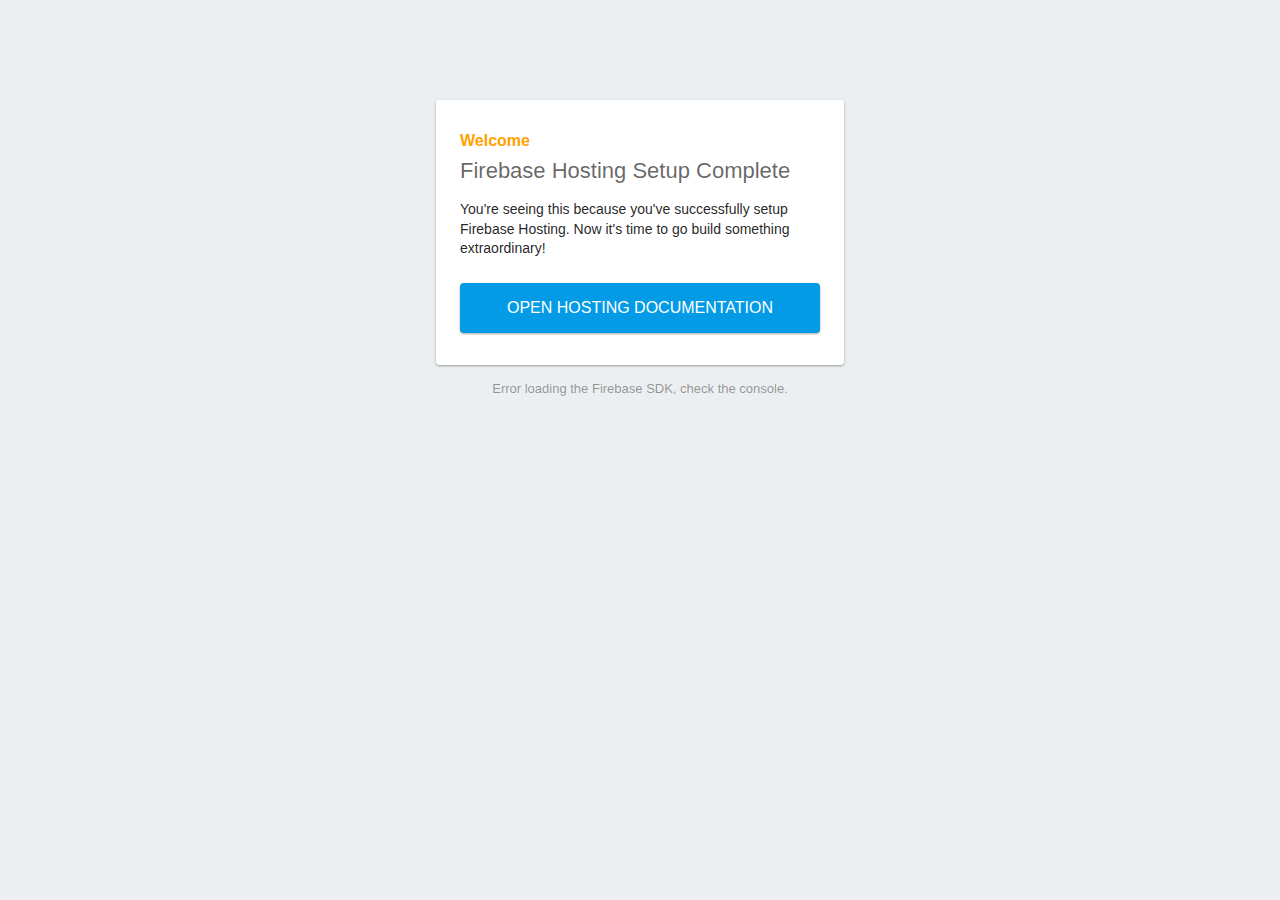
==== public/index.html @ c2c67630 "new update free rescuet" ====
<!DOCTYPE html>
<html>
  <head>
    <meta charset="utf-8">
    <meta name="viewport" content="width=device-width, initial-scale=1">
    <title>Welcome to Firebase Hosting</title>

    <!-- update the version number as needed -->
    <script defer src="/__/firebase/10.13.1/firebase-app-compat.js"></script>
    <!-- include only the Firebase features as you need -->
    <script defer src="/__/firebase/10.13.1/firebase-auth-compat.js"></script>
    <script defer src="/__/firebase/10.13.1/firebase-database-compat.js"></script>
    <script defer src="/__/firebase/10.13.1/firebase-firestore-compat.js"></script>
    <script defer src="/__/firebase/10.13.1/firebase-functions-compat.js"></script>
    <script defer src="/__/firebase/10.13.1/firebase-messaging-compat.js"></script>
    <script defer src="/__/firebase/10.13.1/firebase-storage-compat.js"></script>
    <script defer src="/__/firebase/10.13.1/firebase-analytics-compat.js"></script>
    <script defer src="/__/firebase/10.13.1/firebase-remote-config-compat.js"></script>
    <script defer src="/__/firebase/10.13.1/firebase-performance-compat.js"></script>
    <!-- 
      initialize the SDK after all desired features are loaded, set useEmulator to false
      to avoid connecting the SDK to running emulators.
    -->
    <script defer src="/__/firebase/init.js?useEmulator=true"></script>

    <style media="screen">
      body { background: #ECEFF1; color: rgba(0,0,0,0.87); font-family: Roboto, Helvetica, Arial, sans-serif; margin: 0; padding: 0; }
      #message { background: white; max-width: 360px; margin: 100px auto 16px; padding: 32px 24px; border-radius: 3px; }
      #message h2 { color: #ffa100; font-weight: bold; font-size: 16px; margin: 0 0 8px; }
      #message h1 { font-size: 22px; font-weight: 300; color: rgba(0,0,0,0.6); margin: 0 0 16px;}
      #message p { line-height: 140%; margin: 16px 0 24px; font-size: 14px; }
      #message a { display: block; text-align: center; background: #039be5; text-transform: uppercase; text-decoration: none; color: white; padding: 16px; border-radius: 4px; }
      #message, #message a { box-shadow: 0 1px 3px rgba(0,0,0,0.12), 0 1px 2px rgba(0,0,0,0.24); }
      #load { color: rgba(0,0,0,0.4); text-align: center; font-size: 13px; }
      @media (max-width: 600px) {
        body, #message { margin-top: 0; background: white; box-shadow: none; }
        body { border-top: 16px solid #ffa100; }
      }
    </style>
  </head>
  <body>
    <div id="message">
      <h2>Welcome</h2>
      <h1>Firebase Hosting Setup Complete</h1>
      <p>You're seeing this because you've successfully setup Firebase Hosting. Now it's time to go build something extraordinary!</p>
      <a target="_blank" href="https://firebase.google.com/docs/hosting/">Open Hosting Documentation</a>
    </div>
    <p id="load">Firebase SDK Loading&hellip;</p>

    <script>
      document.addEventListener('DOMContentLoaded', function() {
        const loadEl = document.querySelector('#load');
        // // 🔥🔥🔥🔥🔥🔥🔥🔥🔥🔥🔥🔥🔥🔥🔥🔥🔥🔥🔥🔥🔥🔥🔥🔥🔥🔥🔥🔥🔥🔥🔥
        // // The Firebase SDK is initialized and available here!
        //
        // firebase.auth().onAuthStateChanged(user => { });
        // firebase.database().ref('/path/to/ref').on('value', snapshot => { });
        // firebase.firestore().doc('/foo/bar').get().then(() => { });
        // firebase.functions().httpsCallable('yourFunction')().then(() => { });
        // firebase.messaging().requestPermission().then(() => { });
        // firebase.storage().ref('/path/to/ref').getDownloadURL().then(() => { });
        // firebase.analytics(); // call to activate
        // firebase.analytics().logEvent('tutorial_completed');
        // firebase.performance(); // call to activate
        //
        // // 🔥🔥🔥🔥🔥🔥🔥🔥🔥🔥🔥🔥🔥🔥🔥🔥🔥🔥🔥🔥🔥🔥🔥🔥🔥🔥🔥🔥🔥🔥🔥

        try {
          let app = firebase.app();
          let features = [
            'auth', 
            'database', 
            'firestore',
            'functions',
            'messaging', 
            'storage', 
            'analytics', 
            'remoteConfig',
            'performance',
          ].filter(feature => typeof app[feature] === 'function');
          loadEl.textContent = `Firebase SDK loaded with ${features.join(', ')}`;
        } catch (e) {
          console.error(e);
          loadEl.textContent = 'Error loading the Firebase SDK, check the console.';
        }
      });
    </script>
  </body>
</html>
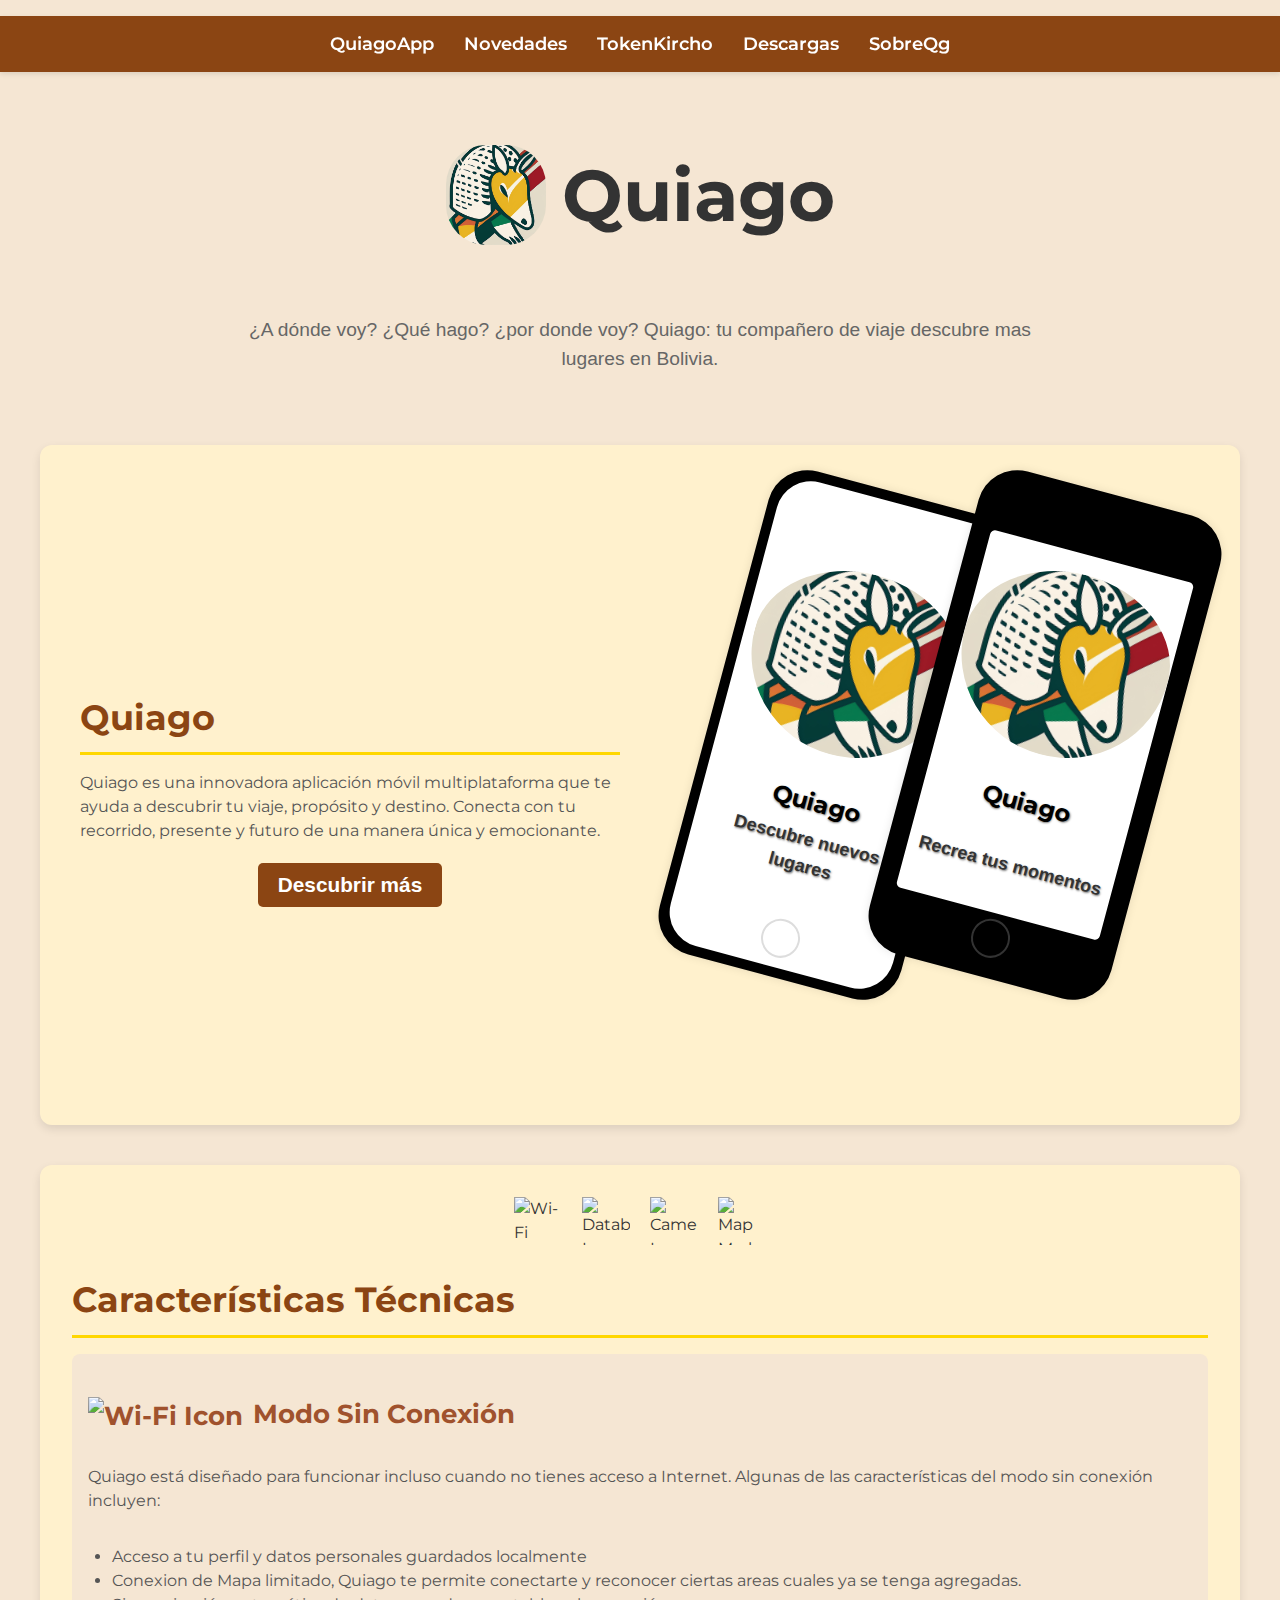
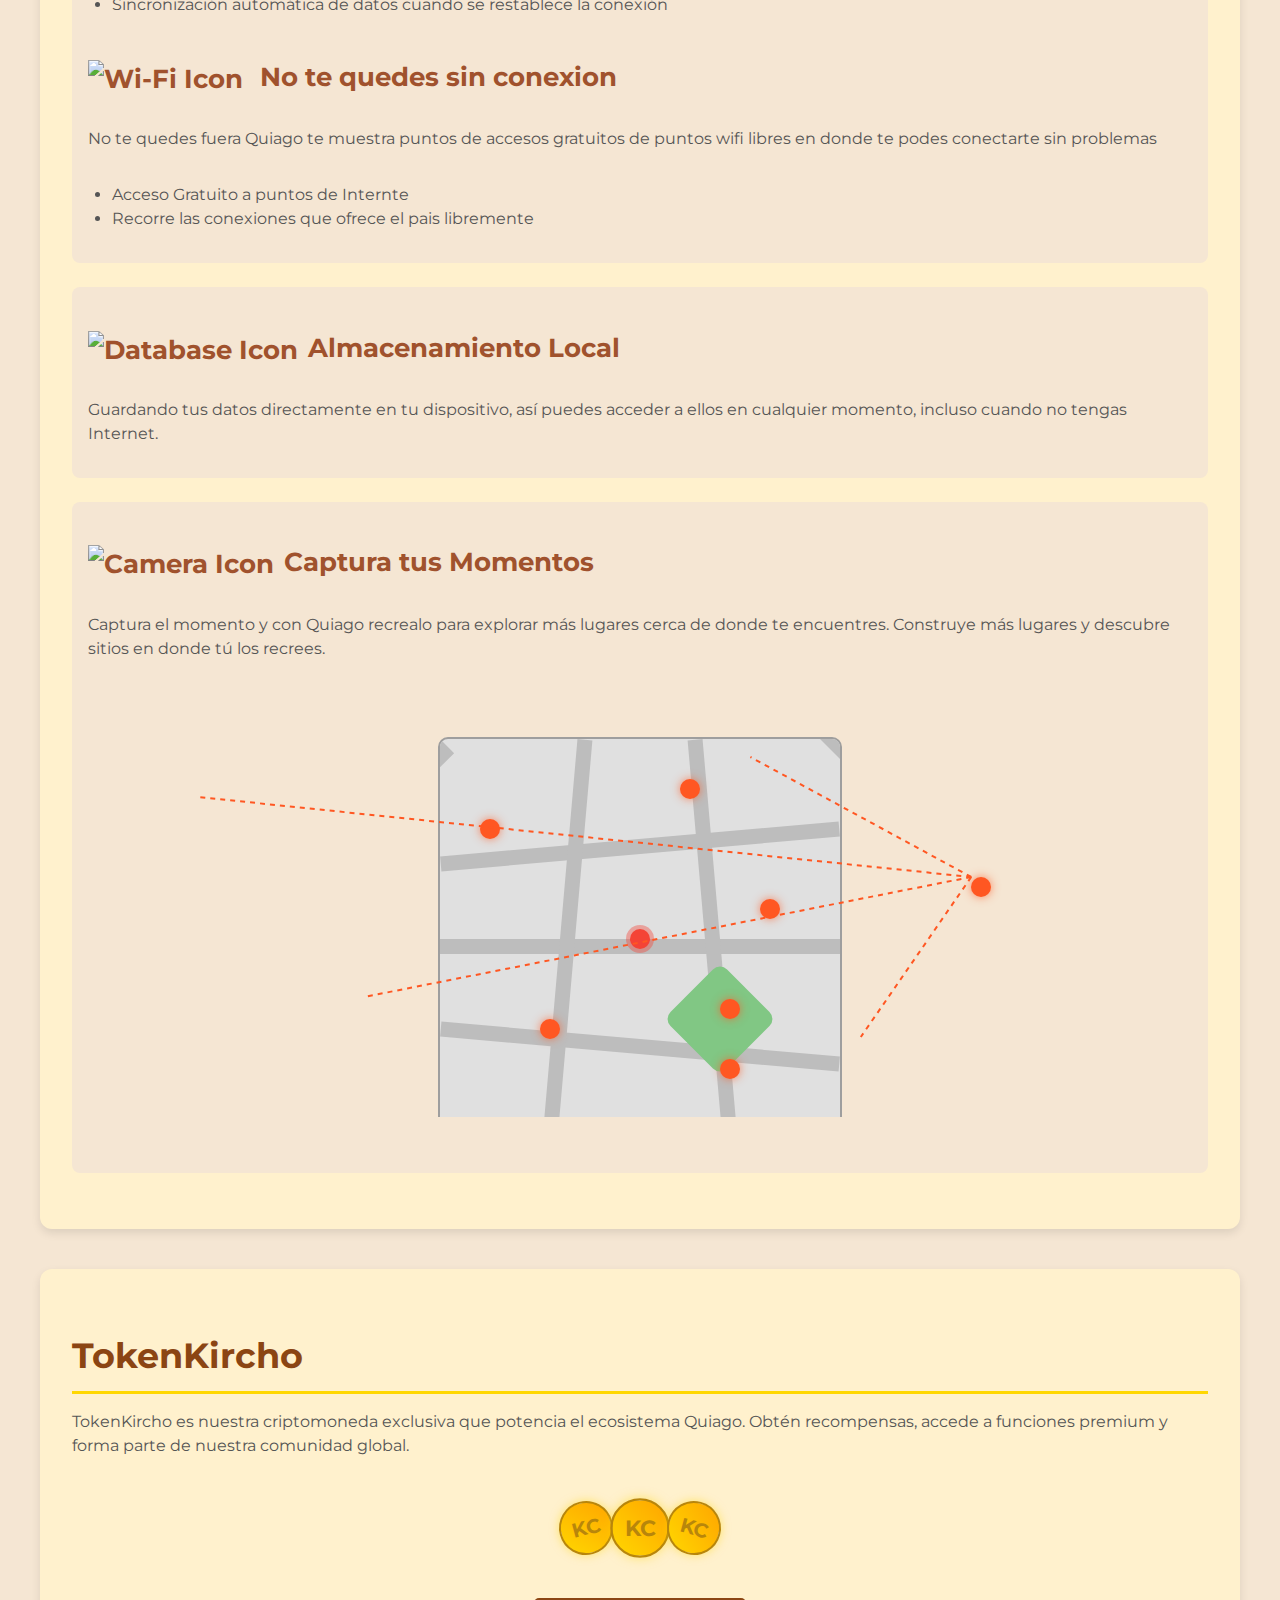
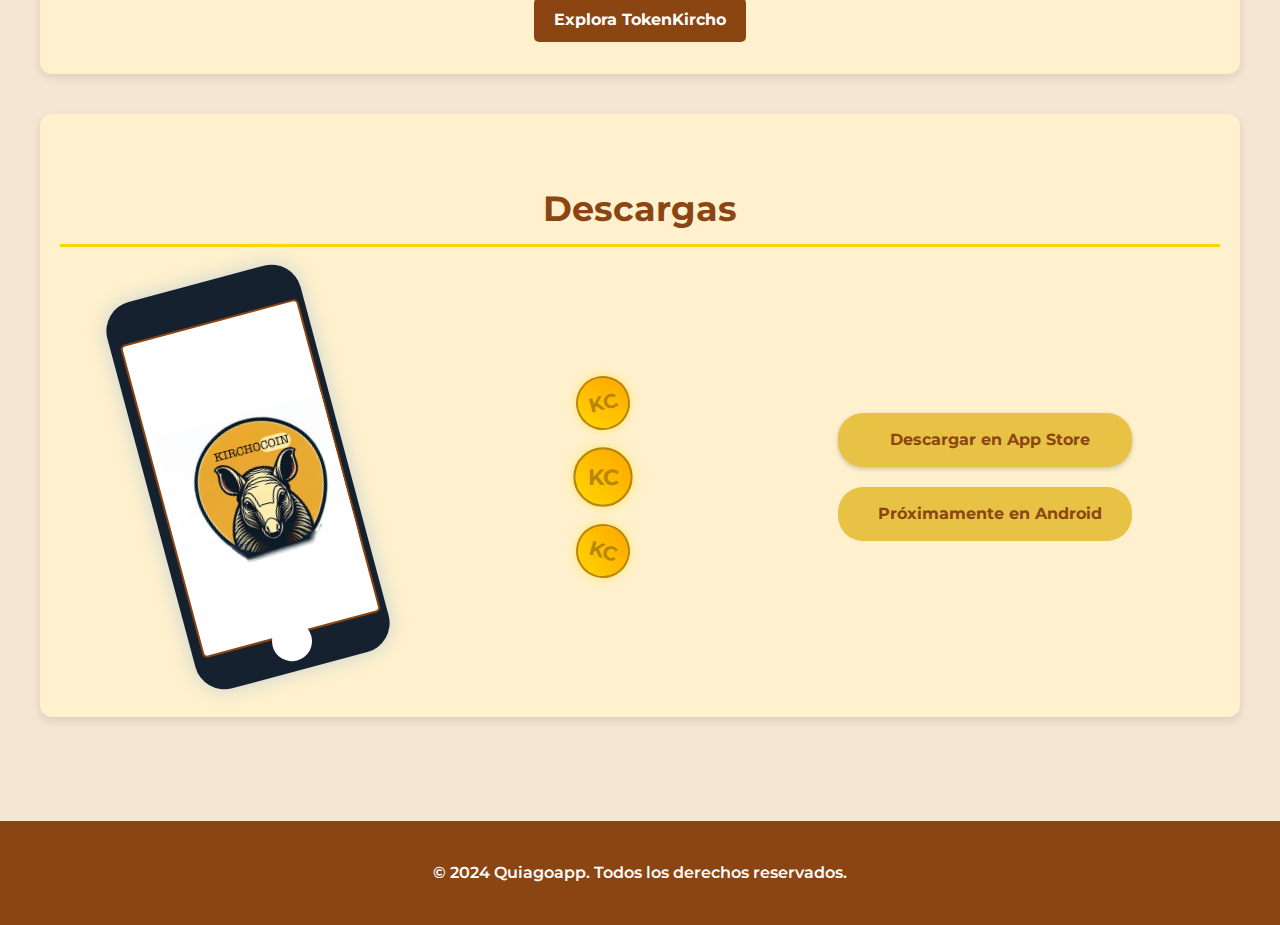
==== commit e6da7d46: "finaly test deploy Quiago" ====
--- a/public/index.html
+++ b/public/index.html
@@ -1,89 +1,627 @@
 <!DOCTYPE html>
-<html>
-  <head>
-    <meta charset="utf-8">
-    <meta name="viewport" content="width=device-width, initial-scale=1">
-    <title>Welcome to Firebase Hosting</title>
-
-    <!-- update the version number as needed -->
-    <script defer src="/__/firebase/10.13.1/firebase-app-compat.js"></script>
-    <!-- include only the Firebase features as you need -->
-    <script defer src="/__/firebase/10.13.1/firebase-auth-compat.js"></script>
-    <script defer src="/__/firebase/10.13.1/firebase-database-compat.js"></script>
-    <script defer src="/__/firebase/10.13.1/firebase-firestore-compat.js"></script>
-    <script defer src="/__/firebase/10.13.1/firebase-functions-compat.js"></script>
-    <script defer src="/__/firebase/10.13.1/firebase-messaging-compat.js"></script>
-    <script defer src="/__/firebase/10.13.1/firebase-storage-compat.js"></script>
-    <script defer src="/__/firebase/10.13.1/firebase-analytics-compat.js"></script>
-    <script defer src="/__/firebase/10.13.1/firebase-remote-config-compat.js"></script>
-    <script defer src="/__/firebase/10.13.1/firebase-performance-compat.js"></script>
-    <!-- 
-      initialize the SDK after all desired features are loaded, set useEmulator to false
-      to avoid connecting the SDK to running emulators.
-    -->
-    <script defer src="/__/firebase/init.js?useEmulator=true"></script>
-
-    <style media="screen">
-      body { background: #ECEFF1; color: rgba(0,0,0,0.87); font-family: Roboto, Helvetica, Arial, sans-serif; margin: 0; padding: 0; }
-      #message { background: white; max-width: 360px; margin: 100px auto 16px; padding: 32px 24px; border-radius: 3px; }
-      #message h2 { color: #ffa100; font-weight: bold; font-size: 16px; margin: 0 0 8px; }
-      #message h1 { font-size: 22px; font-weight: 300; color: rgba(0,0,0,0.6); margin: 0 0 16px;}
-      #message p { line-height: 140%; margin: 16px 0 24px; font-size: 14px; }
-      #message a { display: block; text-align: center; background: #039be5; text-transform: uppercase; text-decoration: none; color: white; padding: 16px; border-radius: 4px; }
-      #message, #message a { box-shadow: 0 1px 3px rgba(0,0,0,0.12), 0 1px 2px rgba(0,0,0,0.24); }
-      #load { color: rgba(0,0,0,0.4); text-align: center; font-size: 13px; }
-      @media (max-width: 600px) {
-        body, #message { margin-top: 0; background: white; box-shadow: none; }
-        body { border-top: 16px solid #ffa100; }
-      }
-    </style>
-  </head>
-  <body>
-    <div id="message">
-      <h2>Welcome</h2>
-      <h1>Firebase Hosting Setup Complete</h1>
-      <p>You're seeing this because you've successfully setup Firebase Hosting. Now it's time to go build something extraordinary!</p>
-      <a target="_blank" href="https://firebase.google.com/docs/hosting/">Open Hosting Documentation</a>
+<html lang="en">
+<head>
+    <meta charset="UTF-8">
+    <meta name="viewport" content="width=device-width, initial-scale=1.0">
+    <meta name="description" content="Quiago-web - Responsive web application">
+    <title>Quiago-web</title>
+    <link rel="icon" href="src/res/Quiagologodev.ico" type="image/x-icon">
+    <link rel="shortcut icon" href="src/res/Quiagologodev.ico" type="image/x-icon">
+    <link rel="stylesheet" href="styles/style.css">
+    <link rel="stylesheet" href="styles/responsive.css">
+    <link rel="stylesheet" href="styles/buttom.css">
+    <link rel="stylesheet" href="styles/iphonecss.css">
+    
+    
+    
+    <script src="js/viewport-units-buggyfill.js"></script>
+    <script>window.viewportUnitsBuggyfill.init();</script>
+</head>
+
+
+<body>
+        <header class="quiago-header">
+            <button class="nav-toggle" aria-label="Toggle navigation">
+                <span class="hamburger"></span>
+            </button>
+        </header>
+        <style>
+            .nav-toggle {
+                display: none; /* Hide by default for desktop */
+                background-color: #8b4513;
+                border: none;
+                color: #fff;
+                font-size: 1.5rem;
+                cursor: pointer;
+                padding: 10px;
+                border-radius: 5px;
+                position: absolute;
+                top: 10px;
+                right: 10px;
+                z-index: 1000;
+            }
+            
+            .hamburger {
+                display: block;
+                width: 25px;
+                height: 3px;
+                background-color: #fff;
+                position: relative;
+                transition: background-color 0.3s ease;
+            }
+            
+            .hamburger::before,
+            .hamburger::after {
+                content: '';
+                position: absolute;
+                width: 100%;
+                height: 3px;
+                background-color: #fff;
+                transition: all 0.3s ease;
+            }
+            
+            .hamburger::before {
+                top: -8px;
+            }
+            
+            .hamburger::after {
+                bottom: -8px;
+            }
+            
+            .nav-toggle:hover {
+                background-color: #a0522d;
+            }
+
+            .quiago-nav {
+                background-color: #8b4513;
+                padding: 15px 0;
+            }
+
+            .quiago-nav ul {
+                list-style-type: none;
+                padding: 0;
+                margin: 0;
+                display: flex;
+                justify-content: center;
+            }
+
+            .quiago-nav ul li {
+                margin: 0 15px;
+            }
+
+            .quiago-nav ul li a {
+                color: #fff;
+                text-decoration: none;
+                font-size: 1.1rem;
+            }
+
+            @media only screen and (max-width: 768px) {
+                .nav-toggle {
+                    display: block; /* Show for mobile */
+                }
+
+                .quiago-nav {
+                    display: none;
+                }
+
+                .quiago-nav.active {
+                    display: block;
+                    position: absolute;
+                    top: 60px;
+                    right: 0;
+                    width: 200px;
+                    border-radius: 5px;
+                }
+
+                .quiago-nav.active ul {
+                    flex-direction: column;
+                }
+
+                .quiago-nav.active ul li {
+                    margin-bottom: 10px;
+                }
+            }
+        </style>
+        <script>
+            document.addEventListener('DOMContentLoaded', function() {
+                const navToggle = document.querySelector('.nav-toggle');
+                const nav = document.querySelector('.quiago-nav');
+
+                navToggle.addEventListener('click', function() {
+                    nav.classList.toggle('active');
+                });
+            });
+        </script>
+
+
+
+
+
+
+        <nav class="quiago-nav">
+            <ul>
+                <li><a href="#sobre-quiago">QuiagoApp</a></li>
+                <li><a href="#Novedades" > Novedades</a></li>
+                <li><a href="#token-kircho">TokenKircho</a></li>
+                <li><a href="#descargas">Descargas</a></li>
+                <li><a href="templates/about.html">SobreQg</a></li>
+                
+            </ul>
+        </nav>
+    
+    <div class="quiago-container">
+        <div class="quiago-header">
+            <img src="src/res/logoOficialQuiago.jpg" alt="Quiago Logo" class="quiago-logo">
+            <h1 class="quiago-title">Quiago</h1>
+        </div>
+        <div class="quiago-description">
+            <p>¿A dónde voy? ¿Qué hago? ¿por donde voy? Quiago: tu compañero de viaje descubre mas lugares en Bolivia.</p>
+        </div>
     </div>
-    <p id="load">Firebase SDK Loading&hellip;</p>
-
-    <script>
-      document.addEventListener('DOMContentLoaded', function() {
-        const loadEl = document.querySelector('#load');
-        // // 🔥🔥🔥🔥🔥🔥🔥🔥🔥🔥🔥🔥🔥🔥🔥🔥🔥🔥🔥🔥🔥🔥🔥🔥🔥🔥🔥🔥🔥🔥🔥
-        // // The Firebase SDK is initialized and available here!
-        //
-        // firebase.auth().onAuthStateChanged(user => { });
-        // firebase.database().ref('/path/to/ref').on('value', snapshot => { });
-        // firebase.firestore().doc('/foo/bar').get().then(() => { });
-        // firebase.functions().httpsCallable('yourFunction')().then(() => { });
-        // firebase.messaging().requestPermission().then(() => { });
-        // firebase.storage().ref('/path/to/ref').getDownloadURL().then(() => { });
-        // firebase.analytics(); // call to activate
-        // firebase.analytics().logEvent('tutorial_completed');
-        // firebase.performance(); // call to activate
-        //
-        // // 🔥🔥🔥🔥🔥🔥🔥🔥🔥🔥🔥🔥🔥🔥🔥🔥🔥🔥🔥🔥🔥🔥🔥🔥🔥🔥🔥🔥🔥🔥🔥
-
-        try {
-          let app = firebase.app();
-          let features = [
-            'auth', 
-            'database', 
-            'firestore',
-            'functions',
-            'messaging', 
-            'storage', 
-            'analytics', 
-            'remoteConfig',
-            'performance',
-          ].filter(feature => typeof app[feature] === 'function');
-          loadEl.textContent = `Firebase SDK loaded with ${features.join(', ')}`;
-        } catch (e) {
-          console.error(e);
-          loadEl.textContent = 'Error loading the Firebase SDK, check the console.';
-        }
-      });
-    </script>
-  </body>
-</html>
+
+    <main class="quiago-content">
+        <section id="sobre-quiago" class="quiago-info">
+            <div class="quiago-info-content">
+                <h2>Quiago</h2>
+                <p>Quiago es una innovadora aplicación móvil multiplataforma que te ayuda a descubrir tu viaje, propósito y destino. Conecta con tu recorrido, presente y futuro de una manera única y emocionante.</p>
+                <div class="descubrir-container">
+                    <button class="descubrir-btn" onclick="location.href='templates/about.html'">Descubrir más</button>
+                </div>
+            </div>
+
+            <style>
+                .descubrir-container {
+                    text-align: center;
+                    margin-top: 20px;
+                }
+                .descubrir-btn {
+                    display: inline-block;
+                    padding: 10px 20px;
+                    background-color: #8b4513;
+                    color: #fff;
+                    text-decoration: none;
+                    border: none;
+                    border-radius: 5px;
+                    font-weight: bold;
+                    font-size: 1.3rem;
+                    cursor: pointer;
+                    transition: background-color 0.3s ease;
+                }
+                .descubrir-btn:hover {
+                    background-color: #a0522d;
+                }
+            </style>
+            <div class="quiago-info-image">
+                <div class="iphone iphone-black">
+                    <div class="iphone-frame">
+                        <div class="iphone-screen">
+                            <img src="src/res/logoOficialQuiago.jpg" alt="Quiago App Screenshot" class="app-screenshot" style="width: 100%; height: 50%; border-radius: 50%; padding-top: 20px;">
+                            <p class="app-text" style="font-family: 'Montserrat', sans-serif; font-size: 24px; font-weight: bold; color: #000000;">Quiago</p>
+                            <p class="texto-app2" style="font-family: 'Arial', sans-serif; font-size: 18px; color: #333;">Recrea tus momentos</p>
+
+                        </div>
+                        <div class="iphone-home-button"></div>
+                    </div>
+                </div>
+                <div class="iphone iphone-white">
+                    <div class="iphone-frame">
+                        <div class="iphone-screen">
+                            <img src="src/res/logoOficialQuiago.jpg" alt="Quiago App Screenshot" class="app-screenshot" style="width: 100%; height: 50%; border-radius: 50%; padding-top: 20px;">
+                            <p class="app-text" style="font-family: 'Montserrat', sans-serif; font-size: 24px; font-weight: bold; color: #000000;">Quiago</p>
+                            <p class="texto-app2" style="font-family: 'Arial', sans-serif; font-size: 18px; color: #333;">Descubre nuevos lugares</p>
+
+                        </div>
+                        <div class="iphone-home-button"></div>
+                    </div>
+                </div>
+            </div>
+            
+        </section>
+        <section id="Aspectos Tecnicos Quiagos">
+            <div class="tech-icons">
+                <img src="https://img.icons8.com/color/48/000000/wifi--v1.png" alt="Wi-Fi Icon" title="Modo Sin Conexión">
+                <img src="https://img.icons8.com/color/48/000000/database-restore.png" alt="Database Icon" title="Almacenamiento Local">
+                <img src="https://img.icons8.com/color/48/000000/camera.png" alt="Camera Icon" title="Captura tus Momentos">
+                <img src="https://img.icons8.com/color/48/000000/map-marker.png" alt="Map Marker Icon" title="Explora Lugares">
+            </div>
+            <style>
+                .tech-icons {
+                    display: flex;
+                    justify-content: center;
+                    gap: 20px;
+                    margin-bottom: 20px;
+                }
+                .tech-icons img {
+                    width: 48px;
+                    height: 48px;
+                    transition: transform 0.3s ease;
+                }
+                .tech-icons img:hover {
+                    transform: scale(1.2);
+                }
+            </style>
+            <h2>Características Técnicas</h2>
+            <div class="feature">
+                <h3><img src="https://img.icons8.com/color/48/000000/wifi--v1.png" alt="Wi-Fi Icon" style="width: 36px; height: 36px; vertical-align: middle; margin-right: 10px;">Modo Sin Conexión</h3>
+                <p>Quiago está diseñado para funcionar incluso cuando no tienes acceso a Internet. Algunas de las características del modo sin conexión incluyen:</p>
+                <ul>
+                    <li>Acceso a tu perfil y datos personales guardados localmente</li>
+                    <li>Conexion de Mapa limitado, Quiago te permite conectarte y reconocer ciertas areas cuales ya se tenga agregadas. </li> 
+            
+                    <li>Sincronización automática de datos cuando se restablece la conexión</li>
+                </ul>
+
+
+                <h3><img src="https://img.icons8.com/color/48/000000/wifi--v1.png" alt="Wi-Fi Icon" style="width: 36px; height: 36px; vertical-align: middle; margin-right: 10px;"> No te quedes sin conexion </h3>
+                <p>No te quedes fuera Quiago te muestra puntos de accesos gratuitos de puntos wifi libres en donde te podes conectarte sin problemas</p>
+                <ul>
+
+                    <li> Acceso Gratuito a puntos de Internte </li>
+                    <li> Recorre las conexiones que ofrece el pais libremente </li> 
+
+                </ul>
+            </div>
+            <div class="feature">
+                <h3><img src="https://img.icons8.com/color/48/000000/database-restore.png" alt="Database Icon" style="width: 36px; height: 36px; vertical-align: middle; margin-right: 10px;">Almacenamiento Local</h3>
+                <p>Guardando tus datos directamente en tu dispositivo, así puedes acceder a ellos en cualquier momento, incluso cuando no tengas Internet.</p>
+            </div>
+            <div class="feature">
+                <h3><img src="https://img.icons8.com/color/48/000000/camera.png" alt="Camera Icon" style="width: 36px; height: 36px; vertical-align: middle; margin-right: 10px;">Captura tus Momentos</h3>
+                <p>Captura el momento y con Quiago recrealo para explorar más lugares cerca de donde te encuentres. Construye más lugares y descubre sitios en donde tú los recrees.</p>
+                <div class="capture-recreate">
+                    <div class="bolivia-map">
+                        <div class="street horizontal-1"></div>
+                        <div class="street horizontal-2"></div>
+                        <div class="street horizontal-3"></div>
+                        <div class="street vertical-1"></div>
+                        <div class="street vertical-2"></div>
+                        <div class="street diagonal-1"></div>
+                        <div class="street diagonal-2"></div>
+                        <div class="plaza"></div>
+                        <div class="map-marker" title="Plaza del Centro"></div>
+                        <div class="point point-1"></div>
+                        <div class="point point-2"></div>
+                        <div class="point point-3"></div>
+                        <div class="point point-4"></div>
+                        <div class="point point-5"></div>
+                        <div class="point point-6"></div>
+                    </div>
+                    <style>
+                        .bolivia-map {
+                            width: 400px;
+                            height: 400px;
+                            background-color: #e0e0e0;
+                            position: relative;
+                            border: 2px solid #9e9e9e;
+                            border-radius: 10px;
+                            overflow: hidden;
+                            margin: 20px auto;
+                        }
+                        .street {
+                            position: absolute;
+                            background-color: #bdbdbd;
+                        }
+                        .horizontal-1, .horizontal-2, .horizontal-3 {
+                            width: 100%;
+                            height: 15px;
+                        }
+                        .horizontal-1 { top: 25%; transform: rotate(-5deg); }
+                        .horizontal-2 { top: 50%; }
+                        .horizontal-3 { top: 75%; transform: rotate(5deg); }
+                        .vertical-1, .vertical-2 {
+                            width: 15px;
+                            height: 100%;
+                        }
+                        .vertical-1 { left: 30%; transform: rotate(5deg); }
+                        .vertical-2 { right: 30%; transform: rotate(-5deg); }
+                        .diagonal-1, .diagonal-2 {
+                            width: 20px;
+                            height: 120%;
+                            transform-origin: top left;
+                        }
+                        .diagonal-1 { 
+                            transform: rotate(45deg);
+                            top: 0;
+                            left: 0;
+                        }
+                        .diagonal-2 { 
+                            transform: rotate(-45deg);
+                            top: 0;
+                            right: 0;
+                        }
+                        .plaza {
+                            position: absolute;
+                            top: 70%;
+                            left: 70%;
+                            width: 80px;
+                            height: 80px;
+                            background-color: #81c784;
+                            transform: translate(-50%, -50%) rotate(45deg);
+                            border-radius: 10px;
+                        }
+                        .map-marker {
+                            position: absolute;
+                            top: 50%;
+                            left: 50%;
+                            width: 20px;
+                            height: 20px;
+                            background-color: #f44336;
+                            border-radius: 50%;
+                            transform: translate(-50%, -50%);
+                            cursor: pointer;
+                            box-shadow: 0 0 0 4px rgba(244, 67, 54, 0.4);
+                            animation: pulse 2s infinite;
+                        }
+                        .point {
+                            position: absolute;
+                            width: 12px;
+                            height: 12px;
+                            background-color: #2196f3;
+                            border-radius: 50%;
+                            cursor: pointer;
+                        }
+                        
+                        .point-4 { bottom: 10%; right: 32%; }
+                        .point-5 { top: 40%; left: 15%; }
+                        .point-6 { bottom: 30%; right: 25%; }
+                        @keyframes pulse {
+                            0% {
+                                box-shadow: 0 0 0 0 rgba(244, 67, 54, 0.4);
+                            }
+                            70% {
+                                box-shadow: 0 0 0 10px rgba(244, 67, 54, 0);
+                            }
+                            100% {
+                                box-shadow: 0 0 0 0 rgba(244, 67, 54, 0);
+                            }
+                        }
+                    </style>
+                    <div class="recreation-points">
+                        <div class="point point-3" title="Punto de recreación 3"></div>
+                        <svg class="connections" width="100%" height="100%" style="position: absolute; top: 0; left: 0; pointer-events: none;">
+                            <line x1="80%" y1="40%" x2="10%" y2="20%" stroke="#FF5722" stroke-width="2" stroke-dasharray="5,5" />
+                            <line x1="80%" y1="40%" x2="25%" y2="70%" stroke="#FF5722" stroke-width="2" stroke-dasharray="5,5" />
+                            <line x1="80%" y1="40%" x2="60%" y2="10%" stroke="#FF5722" stroke-width="2" stroke-dasharray="5,5" />
+                            <line x1="80%" y1="40%" x2="70%" y2="80%" stroke="#FF5722" stroke-width="2" stroke-dasharray="5,5" />
+                        </svg>
+                    </div>
+                </div>
+            </div>
+            <style>
+                .capture-recreate {
+                    position: relative;
+                    width: 100%;
+                    height: 400px;
+                    margin: 40px 0;
+                    overflow: hidden;
+                }
+                .map-background {
+                    width: 100%;
+                    height: 100%;
+                    object-fit: cover;
+                }
+                .recreation-points {
+                    position: absolute;
+                    top: 0;
+                    left: 0;
+                    width: 100%;
+                    height: 100%;
+                }
+                .point {
+                    position: absolute;
+                    width: 20px;
+                    height: 20px;
+                    background-color: #FF5722;
+                    border-radius: 50%;
+                    box-shadow: 0 0 10px rgba(255, 87, 34, 0.7);
+                    cursor: pointer;
+                    transition: transform 0.3s ease;
+                }
+                .point:hover {
+                    transform: scale(1.2);
+                }
+                .point-1 { top: 20%; left: 10%; }
+                .point-2 { top: 70%; left: 25%; }
+                .point-3 { top: 40%; left: 80%; }
+                .point-4 { top: 10%; left: 60%; }
+                .point-5 { top: 80%; left: 70%; }
+            </style>
+            </div>
+
+
+
+        </section>
+        <section id="token-kircho">
+            <h2>TokenKircho</h2>
+            <p>TokenKircho es nuestra criptomoneda exclusiva que potencia el ecosistema Quiago. Obtén recompensas, accede a funciones premium y forma parte de nuestra comunidad global.</p>
+            <div class="token-coins">
+                <div class="coin coin1"></div>
+                <div class="coin coin2"></div>
+                <div class="coin coin3"></div>
+            </div>
+            <style>
+                .token-coins {
+                    display: flex;
+                    justify-content: center;
+                    align-items: center;
+                    height: 100px;
+                    margin: 20px 0;
+                }
+                .coin {
+                    width: 60px;
+                    height: 60px;
+                    border-radius: 50%;
+                    background: linear-gradient(45deg, #FFD700, #FFA500);
+                    border: 2px solid #B8860B;
+                    box-shadow: 0 0 10px rgba(255, 215, 0, 0.5);
+                    position: relative;
+                    margin: 0 10px;
+                }
+                .coin::before {
+                    content: "K";
+                    position: absolute;
+                    top: 50%;
+                    left: 50%;
+                    transform: translate(-50%, -50%);
+                    font-size: 24px;
+                    font-weight: bold;
+                    color: #B8860B;
+                }
+                .coin1 {
+                    transform: rotate(-15deg);
+                }
+                .coin2 {
+                    transform: scale(1.1);
+                }
+                .coin3 {
+                    transform: rotate(15deg);
+                }
+            </style>
+            <div class="token-kircho-button">
+                <a href="kirchocoin.html" class="kircho-btn">Explora TokenKircho</a>
+            </div>
+  
+        </section>
+
+        <section id="descargas" class="quiago-downloads">
+            <h2>Descargas</h2>
+            <div class="download-options">
+                <div class="mobile-device">
+                    <div class="screen">
+                        <img src="src/res/COINKIRCHO.jpg" alt="Quiago Logo" class="screen-logo">
+                    </div>
+                    <div class="home-button"></div>
+                </div>
+                <div class="coins-container">
+                    <div class="coin coin1"></div>
+                    <div class="coin coin2"></div>
+                    <div class="coin coin3"></div>
+                </div>
+                <div class="download-buttons">
+                    <a href="#" class="app-store-button"><i class="fas fa-apple"></i> Descargar en App Store</a>
+                    <a href="https://github.com/Ron4-kw0rk3r/QuiagoApp" class="play-store-button"><i class="fab fa-android"></i> Próximamente en Android</a>
+                </div>
+            </div>
+        </section>
+        <style>
+            .quiago-downloads {
+                padding: 40px 20px;
+                background-color: #fff1cd;
+                width: 100%;
+                max-width: 100%;
+                box-sizing: border-box;
+            }
+            .download-options {
+                display: flex;
+                justify-content: space-around;
+                align-items: center;
+                margin-top: 30px;
+            }
+            .mobile-device {
+                width: 200px;
+                height: 400px;
+                background-color: #15212f;
+                border-radius: 30px;
+                position: relative;
+                box-shadow: 0 0 20px rgba(74, 144, 226, 0.3);
+                transform: rotate(-15deg);
+            }
+            .screen {
+                width: 180px;
+                height: 320px;
+                background-color: #ffffff;
+                position: absolute;
+                top: 40px;
+                left: 10px;
+                border-radius: 5px;
+                border: 2px solid #8b4513;
+                overflow: hidden;
+            }
+            .screen-logo {
+                width: 100%;
+                height: 100%;
+                object-fit: contain;
+                padding: 8px;
+            }
+            .home-button {
+                width: 40px;
+                height: 40px;
+                border-radius: 50%;
+                background-color: #ffffff;
+                position: absolute;
+                bottom: 10px;
+                left: 50%;
+                transform: translateX(-50%);
+            }
+            .coins-container {
+                display: flex;
+                flex-direction: column;
+                align-items: center;
+                margin-left: 20px;
+            }
+            .coin {
+                width: 50px;
+                height: 50px;
+                border-radius: 50%;
+                background: linear-gradient(45deg, #FFD700, #FFA500);
+                border: 2px solid #B8860B;
+                box-shadow: 0 0 10px rgba(255, 215, 0, 0.5);
+                position: relative;
+                margin: 10px 0;
+            }
+            .coin::before {
+                content: "KC";
+                position: absolute;
+                top: 50%;
+                left: 50%;
+                transform: translate(-50%, -50%);
+                font-size: 20px;
+                font-weight: bold;
+                color: #B8860B;
+            }
+            .coin1 {
+                transform: rotate(-15deg);
+            }
+            .coin2 {
+                transform: scale(1.1);
+            }
+            .coin3 {
+                transform: rotate(15deg);
+            }
+            .download-buttons {
+                display: flex;
+                flex-direction: column;
+                gap: 20px;
+            }
+
+            
+            .app-store-button, .play-store-button {
+                padding: 15px 30px;
+                border-radius: 25px;
+                text-decoration: none;
+                font-weight: bold;
+                text-align: center;
+                transition: all 0.3s ease;
+                color: #8b4513;
+            }
+            .app-store-button {
+                background-color: #e8c244;
+            }
+            .play-store-button {
+                background-color: #e8c244;
+            }
+            .app-store-button:hover, .play-store-button:hover {
+                opacity: 0.8;
+            }
+            .app-store-button i, .play-store-button i {
+                margin-right: 10px;
+            }
+        </style>
+    </main>
+
+    <footer class="quiago-footer">
+        <p>&copy; 2024 Quiagoapp. Todos los derechos reservados.</p>
+    </footer>
+
+</body>
+</html>--- a/public/styles/style.css
+++ b/public/styles/style.css
@@ -0,0 +1,177 @@
+@import url('https://fonts.googleapis.com/css2?family=Montserrat:wght@700&display=swap');
+
+.quiago-container {
+    text-align: center;
+    padding: 2rem;
+    max-width: 1200px;
+    margin: 0 auto;
+}
+
+.quiago-header {
+    display: flex;
+    align-items: center;
+    justify-content: flex-start;
+    margin-bottom: 1rem;
+    flex-direction: row;
+}
+
+.quiago-logo {
+    width: 100px;
+    height: 100px;
+    border-radius: 40%;
+    object-fit: cover;
+    margin-right: 1rem;
+}
+
+.quiago-title {
+    font-family: 'Montserrat', sans-serif;
+    font-size: 3rem;
+    color: #333;
+}
+
+.quiago-description {
+    font-family: Arial, sans-serif;
+    font-size: 1.2rem;
+    color: #666;
+    text-align: center;
+    max-width: 800px;
+    margin: 1rem auto 0;
+}
+
+body {
+    font-family: 'Montserrat', Arial, sans-serif;
+    line-height: 1.6;
+    color: #333;
+    background-color: #f5e6d3; /* Light beige background */
+}
+
+.quiago-nav {
+    background-color: #8b4513; /* Saddle brown */
+    padding: 1rem 0;
+    box-shadow: 0 2px 5px rgba(0, 0, 0, 0.1);
+}
+
+.quiago-nav ul {
+    list-style-type: none;
+    padding: 0;
+    margin: 0;
+    display: flex;
+    justify-content: center;
+}
+
+.quiago-nav li {
+    margin: 0 1rem;
+}
+
+.quiago-nav a {
+    color: #fff;
+    text-decoration: none;
+    font-size: 1.1rem;
+    transition: color 0.3s ease;
+    font-weight: 600;
+}
+
+.quiago-nav a:hover {
+    color: #ffd700; /* Gold */
+}
+
+.quiago-content {
+    max-width: 1200px;
+    margin: 0 auto;
+    padding: 2rem;
+}
+
+section {
+    background-color: #fff1cd;
+    border-radius: 12px;
+    box-shadow: 0 4px 10px rgba(0, 0, 0, 0.1);
+    margin-bottom: 2rem;
+    padding: 2rem;
+    transition: transform 0.3s ease;
+}
+
+section:hover {
+    transform: translateY(-5px);
+}
+
+section h2 {
+    color: #8b4513; /* Saddle brown */
+    font-size: 2.2rem;
+    margin-bottom: 1rem;
+    border-bottom: 3px solid #ffd700; /* Gold */
+    padding-bottom: 0.5rem;
+}
+
+section p {
+    margin-bottom: 1rem;
+    color: #555;
+}
+
+.feature {
+    margin-bottom: 1.5rem;
+    padding: 1rem;
+    background-color: #f5e6d3; /* Light beige */
+    border-radius: 8px;
+}
+
+.feature h3 {
+    color: #a0522d; /* Sienna */
+    font-size: 1.6rem;
+    margin-bottom: 0.8rem;
+}
+
+.feature ul {
+    padding-left: 1.5rem;
+    color: #555;
+}
+
+.quiago-downloads {
+    text-align: center;
+    background-color: #8b4513; /* Saddle brown */
+    color: #fff;
+    padding: 3rem;
+    border-radius: 12px;
+}
+
+.download-options {
+    display: flex;
+    justify-content: center;
+    align-items: center;
+    flex-wrap: wrap;
+    gap: 2rem;
+}
+
+.app-store-button {
+    background-color: #ffd700; /* Gold */
+    color: #333;
+    padding: 1rem 2rem;
+    border-radius: 30px;
+    text-decoration: none;
+    font-weight: bold;
+    transition: all 0.3s ease;
+    box-shadow: 0 2px 5px rgba(0, 0, 0, 0.2);
+}
+
+.app-store-button:hover {
+    background-color: #fff;
+    color: #8b4513; /* Saddle brown */
+    transform: scale(1.05);
+}
+
+.qr-code img {
+    max-width: 150px;
+    margin-bottom: 0.5rem;
+    border: 4px solid #fff;
+    border-radius: 8px;
+}
+
+.quiago-footer {
+    background-color: #8b4513; /* Saddle brown */
+    color: #fff;
+    text-align: center;
+    padding: 1.5rem 0;
+    margin-top: 2rem;
+    font-weight: 600;
+}
+
+
--- a/public/styles/responsive.css
+++ b/public/styles/responsive.css
@@ -0,0 +1,206 @@
+/* Responsive styles for Quiago web application */
+
+/* Base styles for all devices */
+body {
+    font-size: 16px;
+    line-height: 1.5;
+    margin: 0;
+    padding: 0;
+}
+
+img {
+    max-width: 100%;
+    height: auto;
+}
+
+.quiago-content, .feature, .download-options {
+    display: flex;
+    flex-wrap: wrap;
+    justify-content: space-between;
+}
+
+/* Styles for desktop and larger screens */
+.quiago-nav {
+    position: sticky;
+    top: 0;
+    background-color: #fff;
+    z-index: 1000;
+    box-shadow: 0 2px 5px rgba(0,0,0,0.1);
+}
+
+.quiago-nav ul {
+    display: flex;
+    justify-content: space-around;
+    padding: 0;
+    list-style-type: none;
+}
+
+.quiago-nav li {
+    margin: 0 10px;
+}
+
+.nav-toggle {
+    display: none;
+}
+
+/* Styles for mobile devices */
+@media only screen and (max-width: 600px) {
+    .quiago-nav ul {
+        display: none;
+        flex-direction: column;
+        padding: 0;
+    }
+    
+    .quiago-nav li {
+        margin: 10px 0;
+        text-align: center;
+    }
+    
+    .nav-toggle {
+        display: block;
+        background: none;
+        border: none;
+        font-size: 1.5rem;
+        cursor: pointer;
+        padding: 10px;
+    }
+    
+    .nav-toggle:focus {
+        outline: none;
+    }
+    
+    .quiago-nav.active ul {
+        display: flex;
+    }
+    
+    .quiago-container {
+        width: 95%;
+        padding: 10px;
+    }
+    
+    .quiago-logo {
+        width: 60px;
+    }
+    
+    .quiago-title {
+        font-size: 2.8rem;
+    }
+    
+    .quiago-description p {
+        font-size: 0.9rem;
+    }
+    
+    .feature {
+        flex-basis: 100%;
+        margin-bottom: 20px;
+    }
+    
+    h1, h2, h3 {
+        text-align: center;
+    }
+    
+    p {
+        text-align: justify;
+    }
+    
+    .app-store-button {
+        width: 100%;
+        text-align: center;
+    }
+    
+    .quiago-footer {
+        text-align: center;
+        padding: 20px 10px;
+    }
+}
+
+/* Medium devices (tablets, 601px to 1024px) */
+@media only screen and (min-width: 601px) and (max-width: 1024px) {
+    .quiago-container {
+        width: 90%;
+        padding: 15px;
+    }
+    
+    .quiago-logo {
+        width: 80px;
+    }
+    
+    .quiago-title {
+        font-size: 2.2rem;
+    }
+    
+    .feature {
+        flex-basis: 45%;
+        margin-bottom: 30px;
+    }
+}
+
+/* Large devices (desktops, 1025px and up) */
+@media only screen and (min-width: 1025px) {
+    .quiago-container {
+        width: 80%;
+        max-width: 1200px;
+        padding: 20px;
+    }
+    
+    .quiago-logo {
+        width: 100px;
+    }
+    
+    .quiago-title {
+        font-size: 4.5rem;
+    }
+    
+    .feature {
+        flex-basis: 30%;
+    }
+}
+
+.app-store-button {
+    padding: 15px;
+    font-size: 1rem;
+    display: inline-block;
+    min-width: 200px;
+}
+
+.quiago-header {
+    display: flex;
+    align-items: center;
+    justify-content: center;
+    flex-wrap: wrap;
+}
+
+.quiago-description {
+    text-align: center;
+    max-width: 800px;
+    margin: 0 auto;
+}
+
+section {
+    margin-bottom: 40px;
+}
+
+.qr-code {
+    text-align: center;
+    margin-top: 20px;
+}
+
+a:focus, button:focus {
+    outline: 2px solid #007bff;
+}
+
+@media print {
+    .quiago-nav, .quiago-footer {
+        display: none;
+    }
+    
+    body {
+        font-size: 12pt;
+    }
+    
+    .quiago-container {
+        width: 100%;
+    }
+}
+
+
--- a/public/styles/buttom.css
+++ b/public/styles/buttom.css
@@ -0,0 +1,17 @@
+.token-kircho-button {
+    text-align: center;
+    margin-top: 20px;
+}
+.kircho-btn {
+    display: inline-block;
+    padding: 10px 20px;
+    background-color: #8b4513;
+    color: #fff;
+    text-decoration: none;
+    border-radius: 5px;
+    font-weight: bold;
+    transition: background-color 0.3s ease;
+}
+.kircho-btn:hover {
+    background-color: #a0522d;
+}--- a/public/styles/iphonecss.css
+++ b/public/styles/iphonecss.css
@@ -0,0 +1,119 @@
+
+.quiago-info {
+    display: flex;
+    align-items: center;
+    justify-content: space-between;
+    padding: 40px;
+    overflow: hidden;
+}
+.quiago-info-content {
+    flex: 1;
+    padding-right: 40px;
+    text-align: left;
+}
+.quiago-info-image {
+    flex: 1;
+    display: flex;
+    justify-content: center;
+    position: relative;
+    height: 600px;
+}
+.iphone {
+    width: 250px;
+    height: 500px;
+    background-color: #f4f4f4;
+    border-radius: 40px;
+    position: absolute;
+    box-shadow: 0 0 10px rgba(0,0,0,0.1);
+    transform: rotate(15deg);
+    transition: all 0.3s ease;
+}
+.iphone-black {
+    background-color: #000000;
+    right: 30px;
+    z-index: 2;
+}
+.iphone-white {
+    background-color: #000000;
+    right: 240px;
+    z-index: 1;
+}
+.iphone-frame {
+    width: 230px;
+    height: 480px;
+    background-color: #fff;
+    border-radius: 35px;
+    position: absolute;
+    top: 10px;
+    left: 10px;
+    overflow: hidden;
+}
+.iphone-black .iphone-frame {
+    background-color: #000000;
+}
+.iphone-screen {
+    width: 210px;
+    height: 370px;
+    background-color: #ffffff;
+    position: absolute;
+    top: 55px;
+    left: 10px;
+    border-radius: 5px;
+    overflow: hidden;
+}
+.app-screenshot {
+    width: 100%;
+    height: 100%;
+    object-fit: cover;
+}
+.app-text {
+    position: absolute;
+    bottom: 80px;
+    left: 0;
+    right: 0;
+    text-align: center;
+    color: #fff;
+    font-size: 14px;
+    font-weight: bold;
+    text-shadow: 1px 1px 2px rgba(0,0,0,0.5);
+}
+.texto-app2 {
+    position: absolute;
+    bottom: 20px; /* Changed from 20px to 50px to avoid overlapping */
+    left: 0;
+    right: 0;
+    text-align: center;
+    color: #fff;
+    font-size: 14px;
+    font-weight: bold;
+    text-shadow: 1px 1px 2px rgba(0,0,0,0.5);
+}
+
+
+.iphone-home-button {
+    width: 35px;
+    height: 35px;
+    border-radius: 50%;
+    border: 2px solid #ddd;
+    position: absolute;
+    bottom: 10px;
+    left: 50%;
+    transform: translateX(-50%);
+}
+.iphone-black .iphone-home-button {
+    border-color: #333;
+}
+@media (max-width: 768px) {
+    .quiago-info {
+        flex-direction: column;
+        padding: 20px;
+    }
+    .quiago-info-content {
+        padding-right: 0;
+        margin-bottom: 20px;
+    }
+    .quiago-info-image {
+        transform: scale(0.7);
+        height: 400px;
+    }
+}
